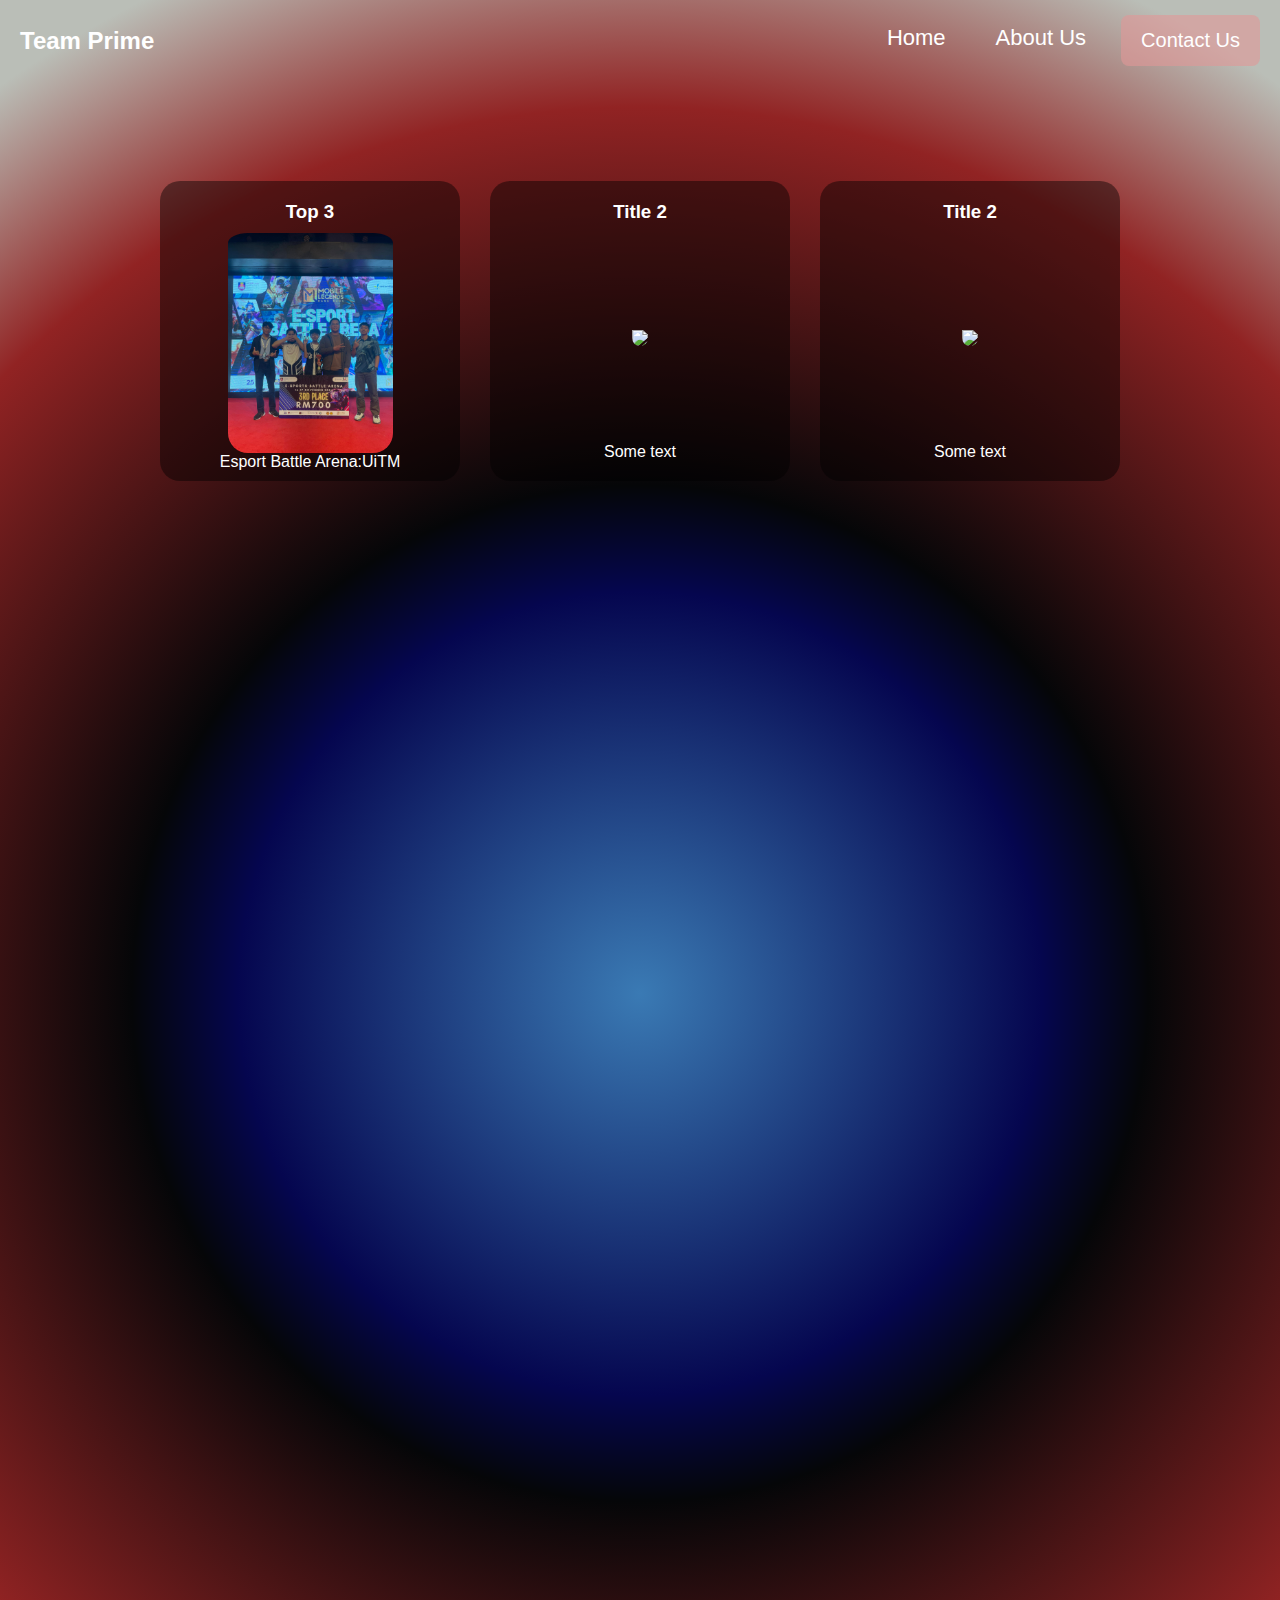
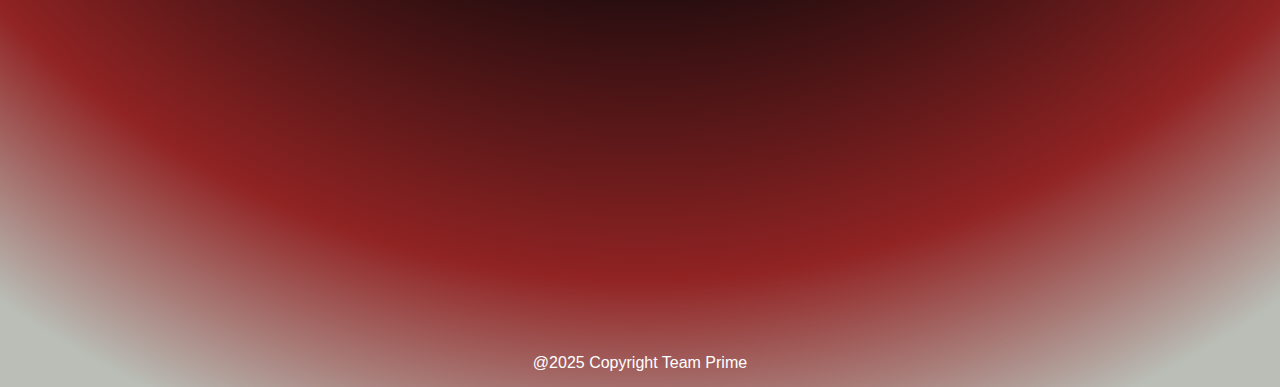
==== index.html @ eecdd356 "Add files via upload" ====
<!DOCTYPE html>
<html lang="en">
<head>
    <meta charset="UTF-8">
    <meta name="viewport" content="width=device-width, initial-scale=1.0">
    <title>Document</title>
    <link rel="stylesheet" href="style.css">
    <script src="script.js"></script>
</head>
<body>
    <!--NAVBAR/HEADER-->
   <div class="navbar">
        <span class="logo">Team Prime</span>
    <ul>
        <li><a href="#">Home</a></li>
        <li><a href="#">About Us</a></li>
        <div class="dropdown">
            <button class="dropwbtn">Contact Us</button>
            <div class="dropdown-content">
                <a href="">Email</a>
                <a href="">Social Media</a>
                <a href="">Phone Number</a>
            </div>
        </div>
    </ul>
   </div>
   <div class="container">
        <div class="block">
        <h3>Top 3</h3>
        <img src="top3uitm.jpg">
        <p>Esport Battle Arena:UiTM</p>
   </div>
   <div class="block">
        <h3>Title 2</h3>
        <img src="https://avatarfiles.alphacoders.com/121/121594.jpg">
        <p>Some text</p>
   </div>
   <div class="block">
        <h3>Title 2</h3>
        <img src="https://i.imgur.com/8G3NXcW.gif">
        <p>Some text</p>
   </div>
 </div>
      <div class="afterscroll">
        <ul class="intro">
            <h1>Welcome to our Website</h1><br>
            <p>Team Prime established in Sarawak, Malaysia Since 2022</p><br>
            <p>We are team that is focus more into Mobile Legend:Bang Bang</p><br>
            <p>Our team is a tier 3 or amatuer team that is compete in local tournament</p>
        </ul>
     </div>     
   <!--FOOTER-->
   <footer class="footer">@2025 Copyright Team Prime</footer>
</body>
</html>
---- style.css ----
/* RESET DEFAULT STYLES */
* {
    margin: 0;
    padding: 0;
    box-sizing: border-box;
}


body{
    background: rgb(58,122,180);
    background: radial-gradient(circle, rgba(58,122,180,1) 0%, rgba(5,6,79,1) 34%, rgba(5,6,8,1) 43%, rgba(145,35,35,1) 75%, rgba(186,190,183,1) 94%);
}


/* NAVBAR STYLES */
.navbar {
    background-color: #00000000;
    color: white;
    padding: 15px 20px;
    display: flex;
    align-items: center;
    justify-content: space-between;
}

.logo-text {
    font-size: 24px;
    font-weight: bold;
    font-family: sans-serif;
    color: white;
}

.navbar ul {
    list-style: none;
    display: flex;
    gap: 20px;
}


.navbar ul {
    list-style: none;
    display: flex;
    justify-content: flex-end;
    gap: 20px;
}

.navbar ul li {
    display: inline-flex;
}

.navbar ul li a {
    color: white;
    text-decoration: none;
    font-size: 22px;
    font-family: sans-serif;
    padding: 10px 15px;
    border-radius: 5px;
    transition: background-color 0.3s ease, transform 0.3s ease;
}

.navbar ul li a:hover {
    background-color: rgb(57, 57, 57);
    transform: scale(1.05);
}

.logo {
    font-size: 24px;
    font-weight: bold;
    font-family: sans-serif;
    color: white;
    transition: transform 0.9s ease; /* Smooth transition */
    display: inline-block;
}

.logo:hover {
    color: rgb(0, 0, 0);
    cursor: pointer;
    transform: rotate(-9deg);
}

.footer {
    margin-top: 150px !important;
    color: white;
    text-align: center;
    padding: 15px 20px;
    font-family: Verdana, Geneva, Tahoma, sans-serif;
}

/* DROPDOWN BUTTON */
.dropwbtn {
    background: rgba(225, 151, 151, 0.596);
    color: rgb(255, 255, 255);
    padding: 14px 20px;
    font-size: 20px;
    border: none;
    border-radius: 8px;
    cursor: pointer;
    transition: background 0.3s, transform 0.2s;
}

.dropwbtn:hover {
    background: linear-gradient(to right, #5A0000, #8B0000);
    transform: scale(1.05);
}

/* DROPDOWN CONTAINER */
.dropdown {
    position: relative;
    display: inline-block;
}

/* DROPDOWN MENU */
.dropdown-content {
    display: none;
    background-color: rgb(91, 0, 0);
    position: absolute;
    min-width: 70px;
    box-shadow: 0px 5px 10px rgba(0, 0, 0, 0.2);
    border-radius: 8px;
    overflow: hidden;
    opacity: 20%;
    transform: translateY(10px);
    transition: opacity 0.3s ease, transform 0.3s ease;
    font-family: Verdana, Geneva, Tahoma, sans-serif;
}

.dropdown-content a {
    color: rgb(255, 255, 255);
    padding: 12px 16px;
    text-decoration: none;
    display: block;
    transition: background 0.6s;
}

.dropdown-content a:hover {
    background-color: #c4c4c429;
}

/* SHOW DROPDOWN ON HOVER */
.dropdown:hover .dropdown-content {
    display: block;
    opacity: 1;
    transform: translateY(0);
    transition-delay: 1s;
}

.dropdown:hover .dropwbtn {
    background: rgb(57, 57, 57);
}

.block {
    margin-top: 100px;
    width: 300px;
    height: 300px;
    background: rgba(0, 0, 0, 0.437);
    border-radius: 20px;
    display: flex; /* Makes content align properly */
    flex-direction: column; /* Stack items vertically */
    align-items: center; /* Center content inside */
    justify-content: space-between; /* Evenly distribute space inside */
    padding: 20px;
    transition: transform 0.3s ease-in-out;
}
  
  .container {
    display: flex; /* Arrange blocks in a row */
    justify-content: center; /* Center them */
    gap: 30px; /* Adds spacing between the blocks */
    flex-wrap: wrap; /* Ensures they wrap on smaller screens */
    font-family: sans-serif;
    transition: 0.5s ease;
    color: white;
}

  
.block img {
   padding-top: 10px; 
   max-width: 200px;
   max-height: 230px;
   border-radius: 20px;
   transform: none;
}

.container :hover {
    background-color: rgb(3, 1, 28);
    transform: scale(1.05);
}

.intro {
    font-size: 80px;
    font-weight: bold;
    margin-top: 20px;
    color: white;
    font-family: Verdana, Geneva, Tahoma, sans-serif;
}

/* Initially hide everything */
.afterscroll {
    opacity: 0;
    transform: translateY(50px);
    transition: all 0.6s ease-in-out;
}

/* Show only the h1 first */
.afterscroll.show {
    opacity: 1;
    transform: translateY(0);
}

/* Initially hide the paragraphs */
.afterscroll p {
    opacity: 0;
    transform: translateY(30px);
    transition: all 0.6s ease-in-out;
}

/* When user scrolls further, paragraphs appear */
.afterscroll.show-text p {
    opacity: 1;
    transform: translateY(0);
}
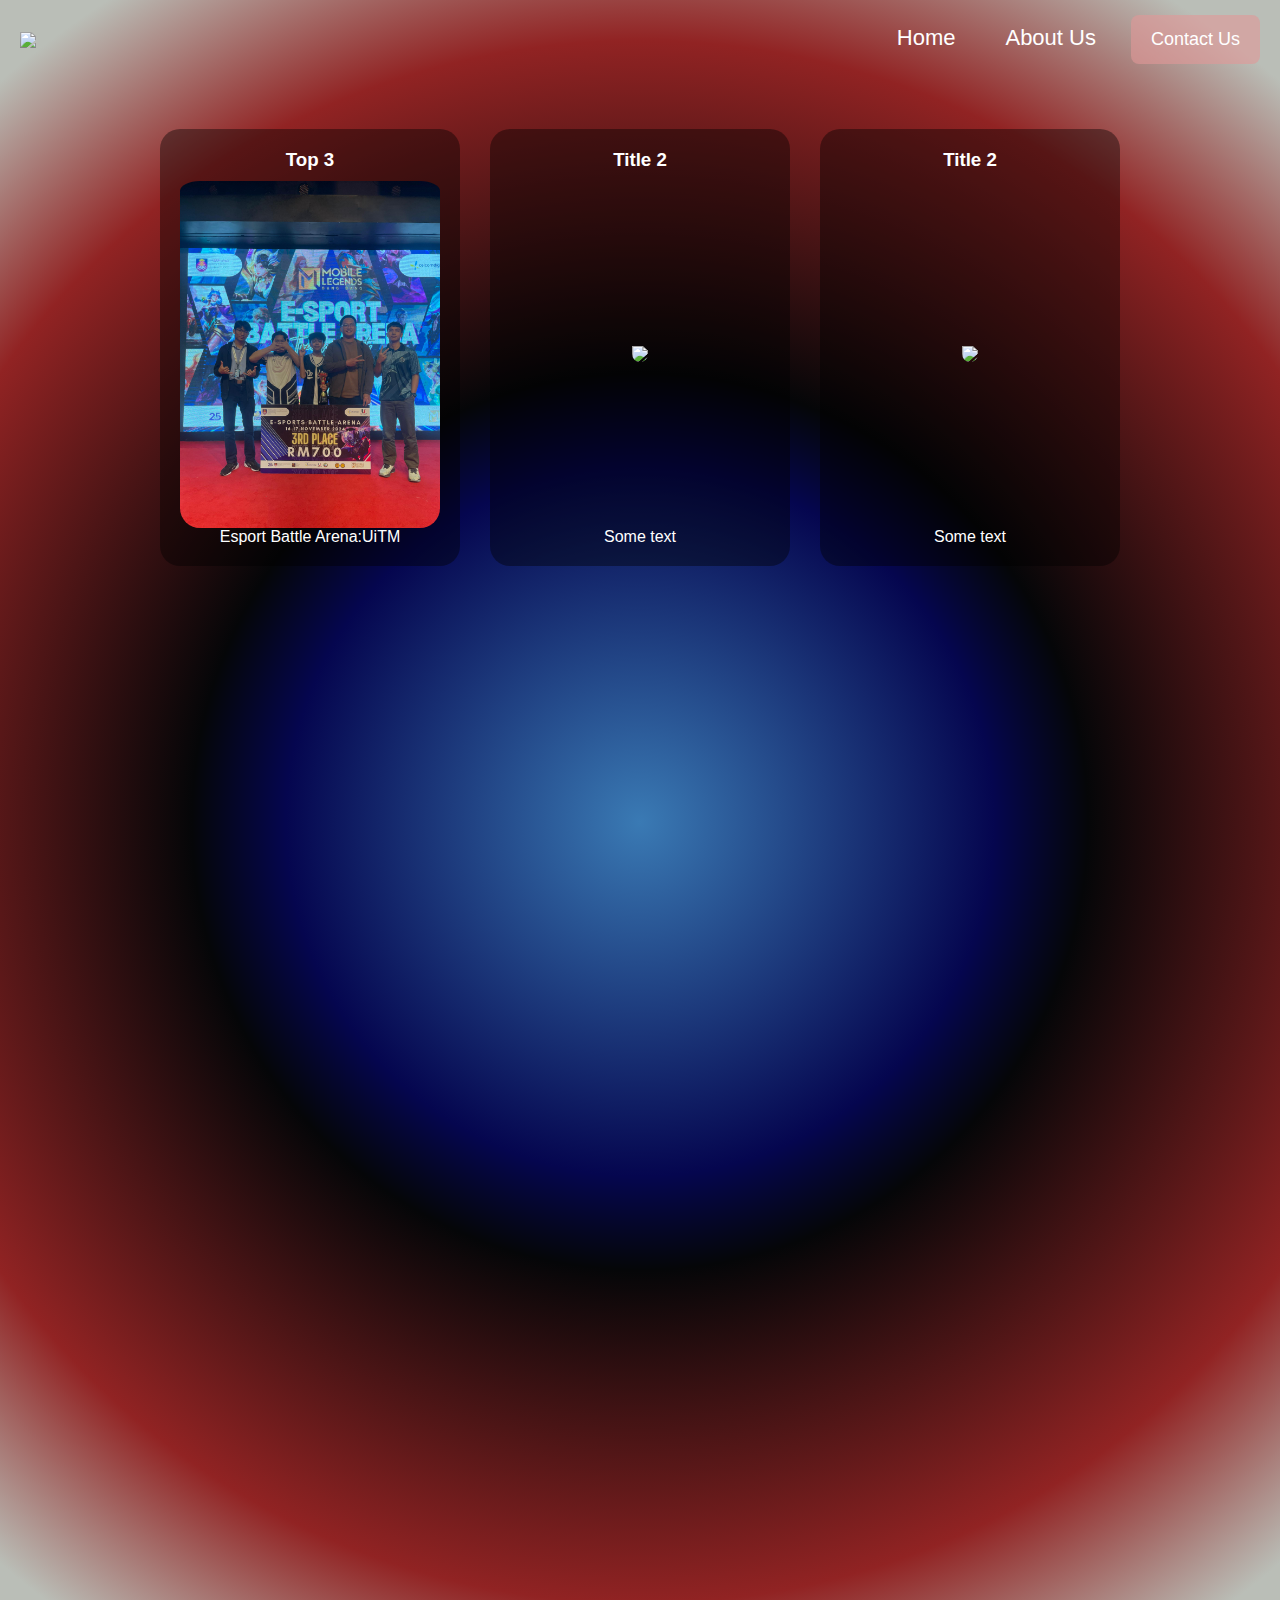
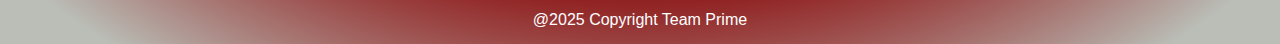
==== commit bc012305: "index.html" ====
--- a/index.html
+++ b/index.html
@@ -10,7 +10,7 @@
 <body>
     <!--NAVBAR/HEADER-->
    <div class="navbar">
-        <span class="logo">Team Prime</span>
+        <img class="logo" src="tp.logo.png">
     <ul>
         <li><a href="#">Home</a></li>
         <li><a href="#">About Us</a></li>
--- a/style.css
+++ b/style.css
@@ -5,42 +5,62 @@
     box-sizing: border-box;
 }
 
-
-body{
-    background: rgb(58,122,180);
+/* Ensure max-width for large screens */
+@media (min-width: 1200px) {
+    .container {
+        max-width: 1200px;
+        margin: auto;
+    }
+}
+
+/* Medium screens (Laptops, Tablets) */
+@media (max-width: 1024px) {
+    body {
+        font-size: 16px;
+    }
+}
+
+/* Small screens (Phones) */
+@media (max-width: 768px) {
+    body {
+        font-size: 14px;
+        padding: 5px;
+    }
+}
+
+body {
     background: radial-gradient(circle, rgba(58,122,180,1) 0%, rgba(5,6,79,1) 34%, rgba(5,6,8,1) 43%, rgba(145,35,35,1) 75%, rgba(186,190,183,1) 94%);
 }
 
-
-/* NAVBAR STYLES */
+/* NAVBAR */
 .navbar {
-    background-color: #00000000;
+    background-color: transparent;
     color: white;
     padding: 15px 20px;
     display: flex;
     align-items: center;
     justify-content: space-between;
-}
-
-.logo-text {
-    font-size: 24px;
-    font-weight: bold;
-    font-family: sans-serif;
-    color: white;
-}
-
+    flex-wrap: wrap;
+}
+
+.logo {
+    max-width: 150px;
+    transition: 0.5 ease
+}
+
+.logo:hover {
+    rotate: 20deg;
+    transition: 0.67s ease;
+}
+
+
+
+/* Responsive navbar */
 .navbar ul {
     list-style: none;
     display: flex;
     gap: 20px;
-}
-
-
-.navbar ul {
-    list-style: none;
-    display: flex;
-    justify-content: flex-end;
-    gap: 20px;
+    flex-wrap: wrap;
 }
 
 .navbar ul li {
@@ -62,161 +82,154 @@
     transform: scale(1.05);
 }
 
-.logo {
-    font-size: 24px;
-    font-weight: bold;
-    font-family: sans-serif;
-    color: white;
-    transition: transform 0.9s ease; /* Smooth transition */
-    display: inline-block;
-}
-
-.logo:hover {
-    color: rgb(0, 0, 0);
-    cursor: pointer;
-    transform: rotate(-9deg);
-}
-
+/* Responsive Navbar for Mobile */
+@media (max-width: 768px) {
+    .navbar {
+        flex-direction: column;
+        align-items: center;
+        text-align: center;
+    }
+    .navbar ul {
+        flex-direction: column;
+        gap: 10px;
+    }
+}
+
+/* FOOTER */
 .footer {
-    margin-top: 150px !important;
+    margin-top: 50px;
     color: white;
     text-align: center;
     padding: 15px 20px;
     font-family: Verdana, Geneva, Tahoma, sans-serif;
 }
 
-/* DROPDOWN BUTTON */
+/* DROPDOWN MENU */
 .dropwbtn {
-    background: rgba(225, 151, 151, 0.596);
-    color: rgb(255, 255, 255);
+    background: rgba(225, 151, 151, 0.6);
+    color: white;
     padding: 14px 20px;
-    font-size: 20px;
+    font-size: 18px;
     border: none;
     border-radius: 8px;
     cursor: pointer;
     transition: background 0.3s, transform 0.2s;
 }
 
+
 .dropwbtn:hover {
     background: linear-gradient(to right, #5A0000, #8B0000);
     transform: scale(1.05);
 }
 
-/* DROPDOWN CONTAINER */
 .dropdown {
     position: relative;
     display: inline-block;
 }
 
-/* DROPDOWN MENU */
+/* DROPDOWN CONTENT */
 .dropdown-content {
     display: none;
     background-color: rgb(91, 0, 0);
     position: absolute;
-    min-width: 70px;
+    min-width: 100px;
     box-shadow: 0px 5px 10px rgba(0, 0, 0, 0.2);
     border-radius: 8px;
     overflow: hidden;
-    opacity: 20%;
+    opacity: 0;
     transform: translateY(10px);
     transition: opacity 0.3s ease, transform 0.3s ease;
-    font-family: Verdana, Geneva, Tahoma, sans-serif;
 }
 
 .dropdown-content a {
-    color: rgb(255, 255, 255);
+    color: white;
     padding: 12px 16px;
     text-decoration: none;
     display: block;
-    transition: background 0.6s;
 }
 
 .dropdown-content a:hover {
-    background-color: #c4c4c429;
-}
-
-/* SHOW DROPDOWN ON HOVER */
+    background-color: rgba(255, 255, 255, 0.2);
+}
+
 .dropdown:hover .dropdown-content {
     display: block;
     opacity: 1;
     transform: translateY(0);
-    transition-delay: 1s;
 }
 
 .dropdown:hover .dropwbtn {
     background: rgb(57, 57, 57);
 }
 
+/* BLOCK DESIGN */
 .block {
-    margin-top: 100px;
-    width: 300px;
-    height: 300px;
-    background: rgba(0, 0, 0, 0.437);
+    margin-top: 50px;
+    width: 100%;
+    max-width: 300px;
+    height: auto;
+    background: rgba(0, 0, 0, 0.4);
     border-radius: 20px;
-    display: flex; /* Makes content align properly */
-    flex-direction: column; /* Stack items vertically */
-    align-items: center; /* Center content inside */
-    justify-content: space-between; /* Evenly distribute space inside */
+    display: flex;
+    flex-direction: column;
+    align-items: center;
+    justify-content: space-between;
     padding: 20px;
     transition: transform 0.3s ease-in-out;
 }
-  
-  .container {
-    display: flex; /* Arrange blocks in a row */
-    justify-content: center; /* Center them */
-    gap: 30px; /* Adds spacing between the blocks */
-    flex-wrap: wrap; /* Ensures they wrap on smaller screens */
+
+.block img {
+    padding-top: 10px;
+    max-width: 100%;
+    height: auto;
+    border-radius: 20px;
+}
+
+/* CONTAINER */
+.container {
+    display: flex;
+    justify-content: center;
+    gap: 30px;
+    flex-wrap: wrap;
     font-family: sans-serif;
-    transition: 0.5s ease;
-    color: white;
-}
-
-  
-.block img {
-   padding-top: 10px; 
-   max-width: 200px;
-   max-height: 230px;
-   border-radius: 20px;
-   transform: none;
-}
-
-.container :hover {
+    color: white;
+}
+
+/* Ensure hover effect works smoothly */
+.block:hover {
     background-color: rgb(3, 1, 28);
     transform: scale(1.05);
 }
 
+/* INTRO TEXT */
 .intro {
-    font-size: 80px;
+    font-size: clamp(30px, 5vw, 80px);
     font-weight: bold;
     margin-top: 20px;
     color: white;
     font-family: Verdana, Geneva, Tahoma, sans-serif;
-}
-
-/* Initially hide everything */
+    text-align: left;
+}
+
+/* SCROLL ANIMATIONS */
 .afterscroll {
     opacity: 0;
     transform: translateY(50px);
     transition: all 0.6s ease-in-out;
 }
 
-/* Show only the h1 first */
 .afterscroll.show {
     opacity: 1;
     transform: translateY(0);
 }
 
-/* Initially hide the paragraphs */
 .afterscroll p {
     opacity: 0;
     transform: translateY(30px);
     transition: all 0.6s ease-in-out;
 }
 
-/* When user scrolls further, paragraphs appear */
 .afterscroll.show-text p {
     opacity: 1;
     transform: translateY(0);
 }
-
-
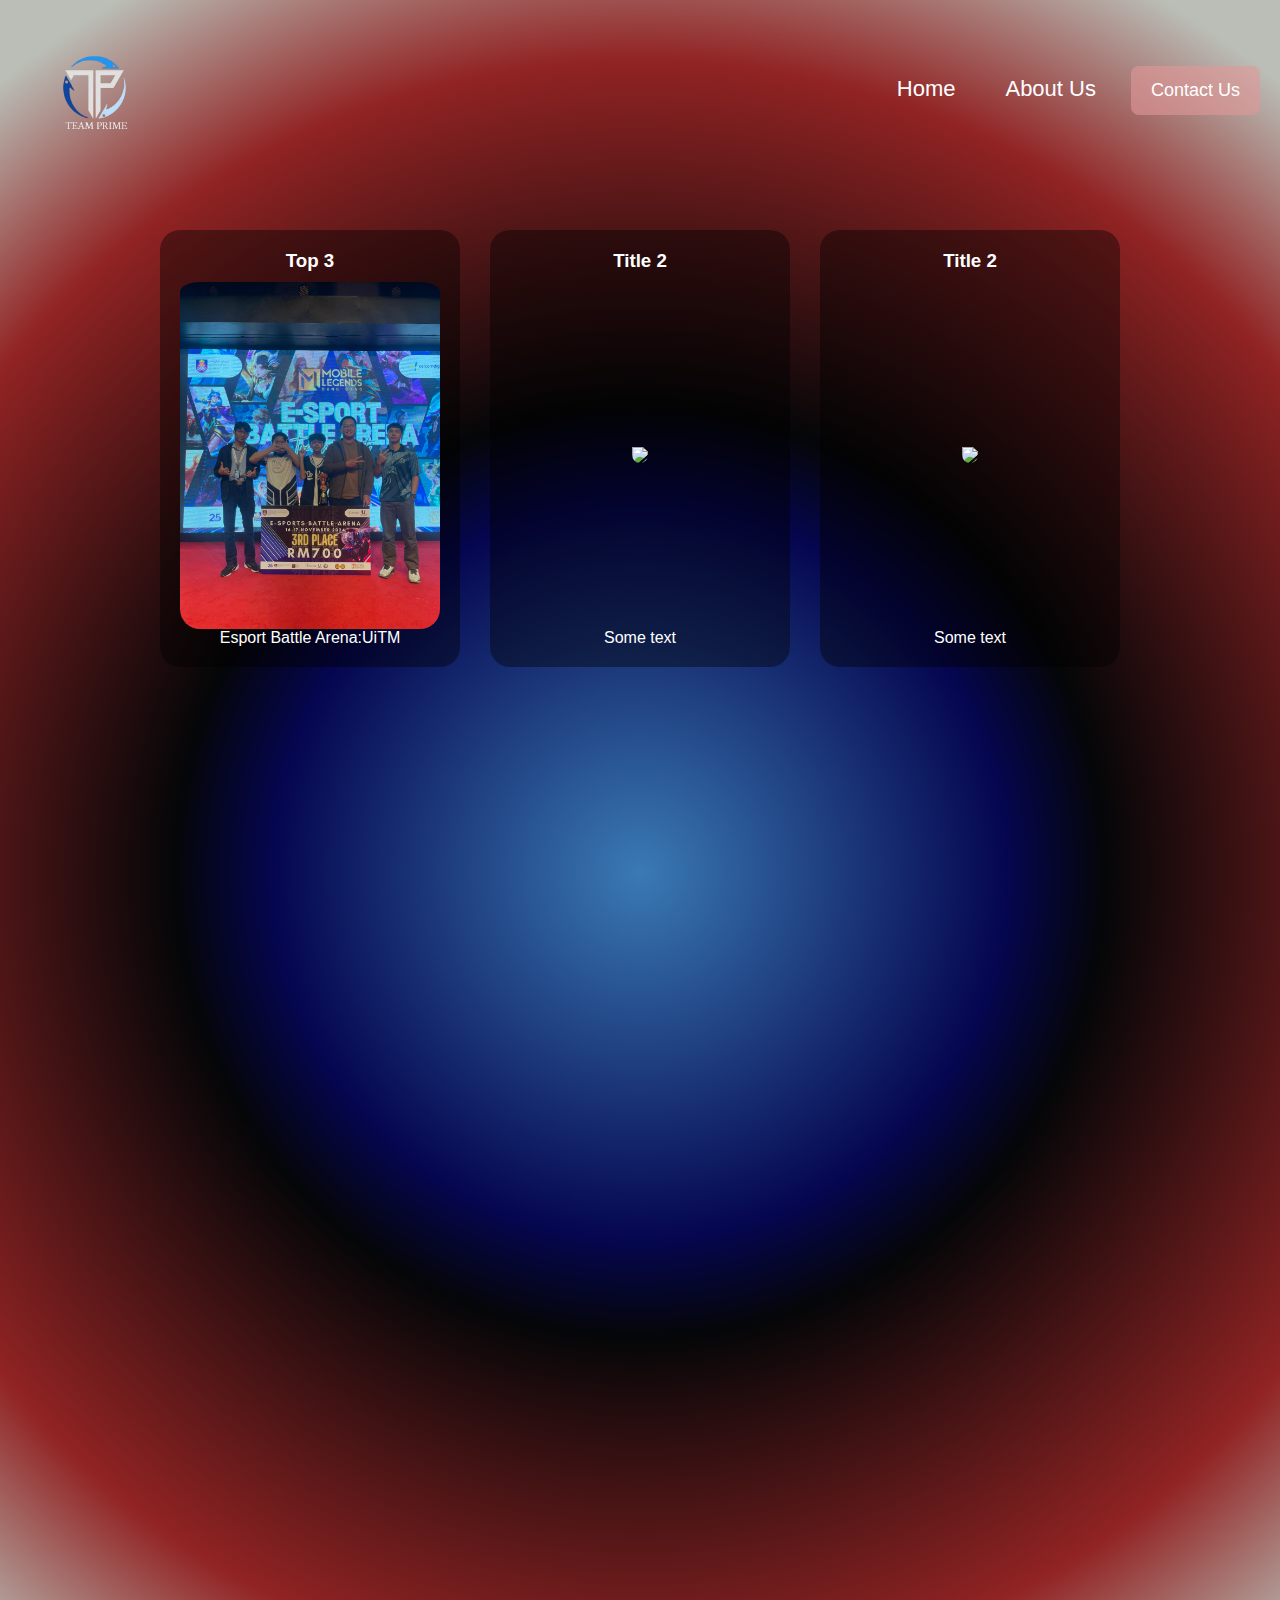
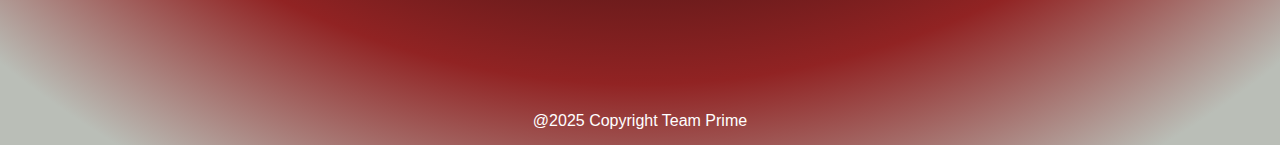
==== commit ef7f9fba: "index.html" ====
--- a/index.html
+++ b/index.html
@@ -4,6 +4,9 @@
     <meta charset="UTF-8">
     <meta name="viewport" content="width=device-width, initial-scale=1.0">
     <title>Document</title>
+    <link rel="preconnect" href="https://fonts.googleapis.com">
+    <link rel="preconnect" href="https://fonts.gstatic.com" crossorigin>
+    <link href="https://fonts.googleapis.com/css2?family=Atkinson+Hyperlegible+Mono:ital,wght@0,200..800;1,200..800&display=swap" rel="stylesheet">
     <link rel="stylesheet" href="style.css">
     <script src="script.js"></script>
 </head>
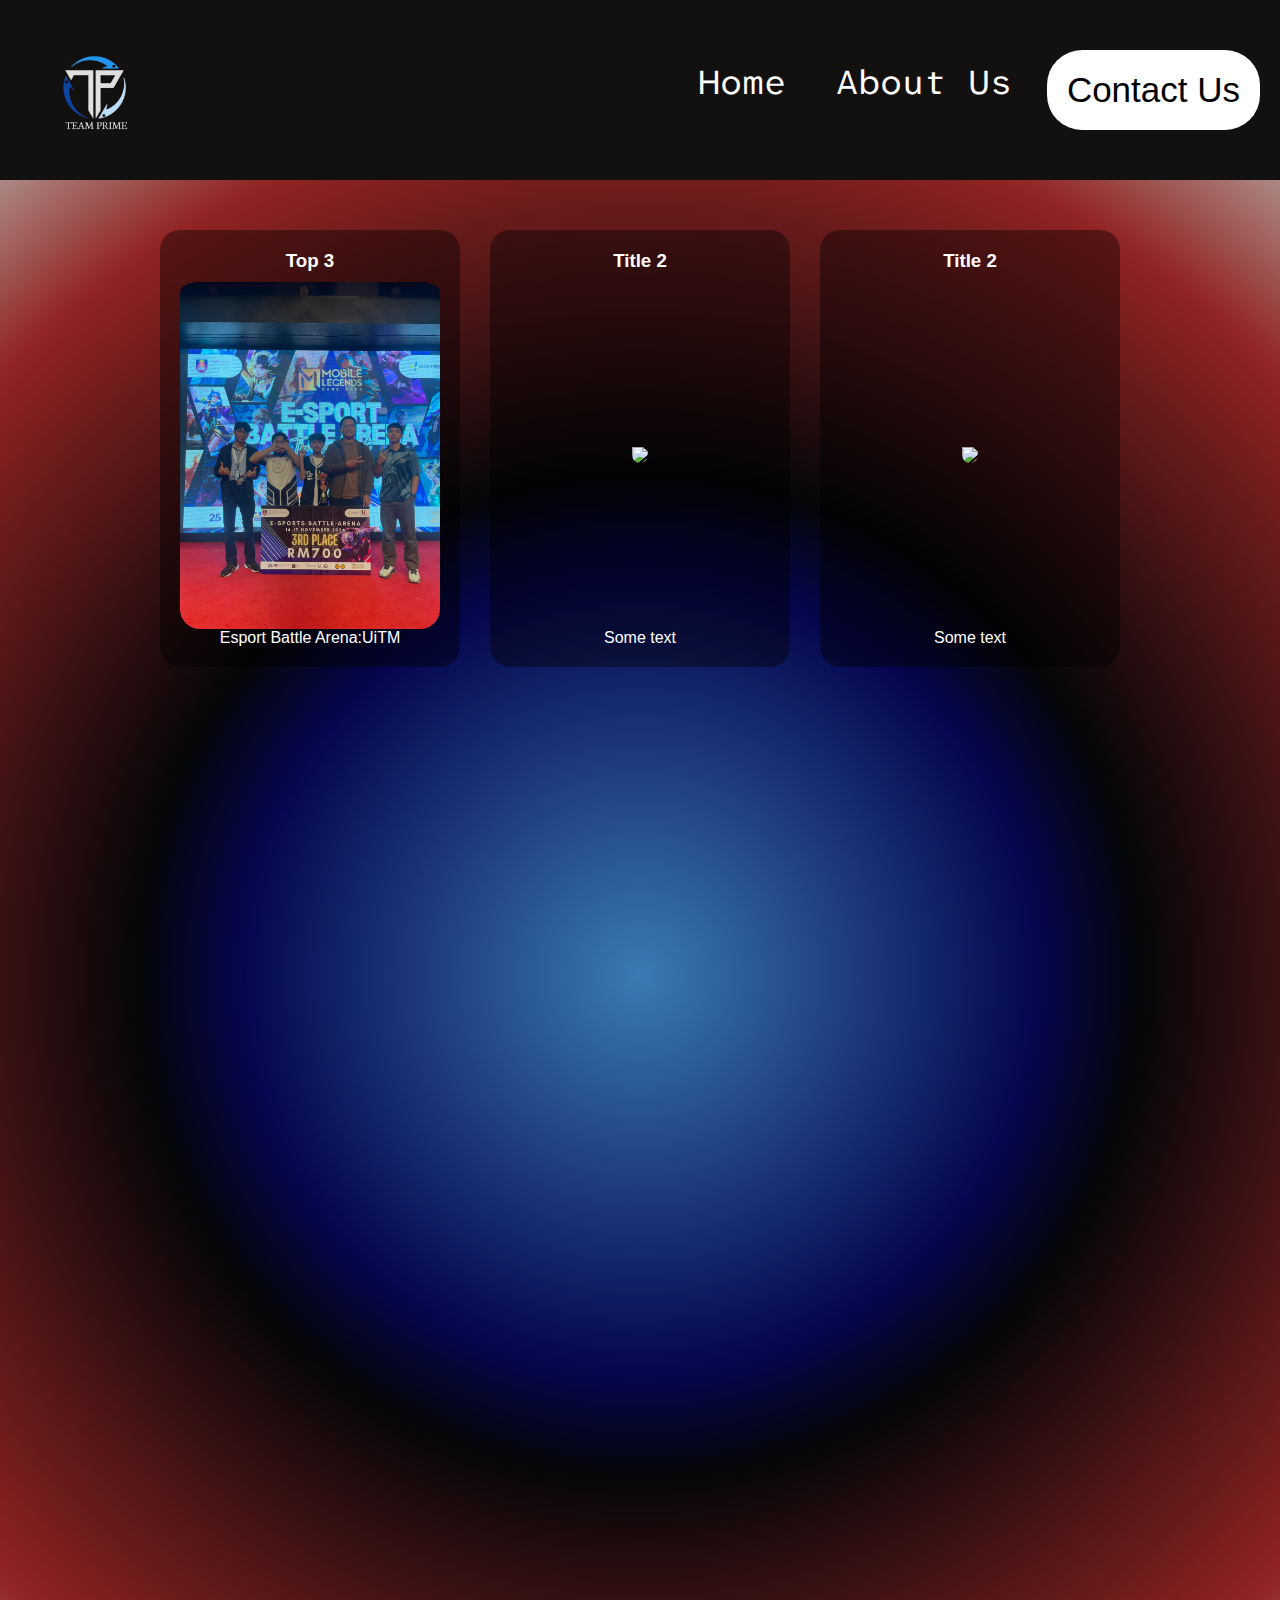
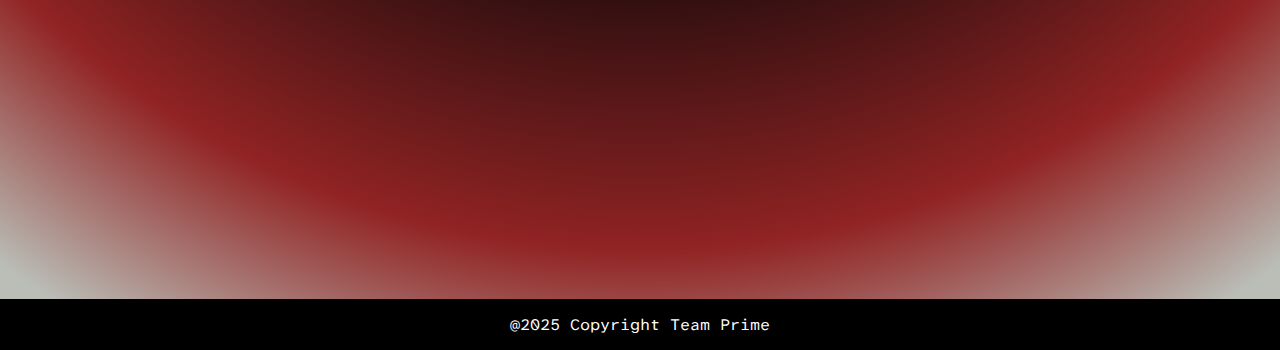
==== commit b4e04ca8: "index.html" ====
--- a/index.html
+++ b/index.html
@@ -10,13 +10,13 @@
     <link rel="stylesheet" href="style.css">
     <script src="script.js"></script>
 </head>
-<body>
+<body style="background: radial-gradient(circle, rgba(58,122,180,1) 0%, rgba(5,6,79,1) 34%, rgba(5,6,8,1) 43%, rgba(145,35,35,1) 75%, rgba(186,190,183,1) 94%);">
     <!--NAVBAR/HEADER-->
    <div class="navbar">
-        <img class="logo" src="tp.logo.png">
+        <img class="logo" src="tp.logo.png" href="index.html">
     <ul>
         <li><a href="#">Home</a></li>
-        <li><a href="#">About Us</a></li>
+        <li><a href="about.html">About Us</a></li>
         <div class="dropdown">
             <button class="dropwbtn">Contact Us</button>
             <div class="dropdown-content">
--- a/style.css
+++ b/style.css
@@ -34,7 +34,7 @@
 
 /* NAVBAR */
 .navbar {
-    background-color: transparent;
+    background-color: rgb(19, 16, 16);
     color: white;
     padding: 15px 20px;
     display: flex;
@@ -64,22 +64,24 @@
 }
 
 .navbar ul li {
-    display: inline-flex;
+    display: flex;
+    text-align: center;
 }
 
 .navbar ul li a {
     color: white;
     text-decoration: none;
-    font-size: 22px;
-    font-family: sans-serif;
+    font-size: 35px;
+    font-family:"Atkinson Hyperlegible Mono", serif ;
     padding: 10px 15px;
-    border-radius: 5px;
+    border-radius: 35px;
     transition: background-color 0.3s ease, transform 0.3s ease;
 }
 
 .navbar ul li a:hover {
-    background-color: rgb(57, 57, 57);
+    background-color: rgb(255, 255, 255);
     transform: scale(1.05);
+    color: black;
 }
 
 /* Responsive Navbar for Mobile */
@@ -97,29 +99,31 @@
 
 /* FOOTER */
 .footer {
+    background-color: #000000;
     margin-top: 50px;
     color: white;
     text-align: center;
     padding: 15px 20px;
-    font-family: Verdana, Geneva, Tahoma, sans-serif;
+    font-family:"Atkinson Hyperlegible Mono", serif ;
 }
 
 /* DROPDOWN MENU */
 .dropwbtn {
-    background: rgba(225, 151, 151, 0.6);
-    color: white;
-    padding: 14px 20px;
-    font-size: 18px;
+    background: rgb(255, 255, 255);
+    color: rgb(0, 0, 0);
+    padding: 20px 20px;
+    font-size: 35px;
     border: none;
-    border-radius: 8px;
+    border-radius: 35px;
     cursor: pointer;
     transition: background 0.3s, transform 0.2s;
 }
 
 
 .dropwbtn:hover {
-    background: linear-gradient(to right, #5A0000, #8B0000);
+    background: black;
     transform: scale(1.05);
+    color: white;
 }
 
 .dropdown {
@@ -130,7 +134,7 @@
 /* DROPDOWN CONTENT */
 .dropdown-content {
     display: none;
-    background-color: rgb(91, 0, 0);
+    background-color: rgb(0, 0, 0);
     position: absolute;
     min-width: 100px;
     box-shadow: 0px 5px 10px rgba(0, 0, 0, 0.2);
@@ -139,17 +143,18 @@
     opacity: 0;
     transform: translateY(10px);
     transition: opacity 0.3s ease, transform 0.3s ease;
+    font-family:"Atkinson Hyperlegible Mono", serif ;
 }
 
 .dropdown-content a {
     color: white;
-    padding: 12px 16px;
+    padding: 20px 20px;
     text-decoration: none;
     display: block;
 }
 
 .dropdown-content a:hover {
-    background-color: rgba(255, 255, 255, 0.2);
+    background-color: rgba(83, 5, 5, 0.773);
 }
 
 .dropdown:hover .dropdown-content {
@@ -204,10 +209,12 @@
 /* INTRO TEXT */
 .intro {
     font-size: clamp(30px, 5vw, 80px);
-    font-weight: bold;
     margin-top: 20px;
     color: white;
-    font-family: Verdana, Geneva, Tahoma, sans-serif;
+    font-family: "Atkinson Hyperlegible Mono", serif;
+    font-optical-sizing: auto;
+    font-weight: weight;
+    font-style: normal;
     text-align: left;
 }
 
